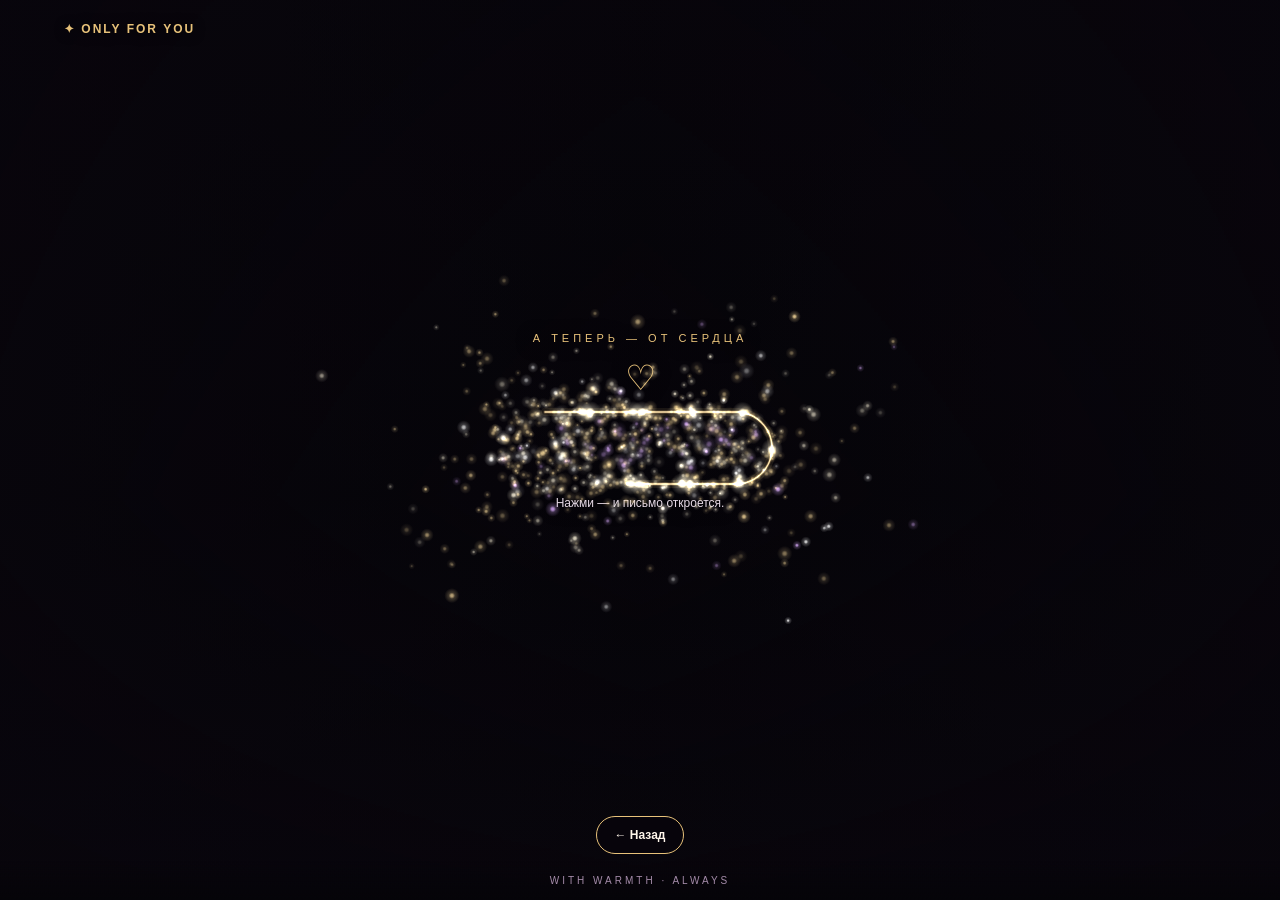
==== message.html @ cea83a6e "ПОЗДРАВЛЕНИЕ" ====
<!doctype html>
<html lang="ru">
<head>
<meta charset="utf-8">
<meta name="viewport" content="width=device-width,initial-scale=1">
<meta name="theme-color" content="#050408">
<title>Несколько слов ✦</title>
<link rel="icon" href="data:image/svg+xml,%3Csvg xmlns=%27http://www.w3.org/2000/svg%27 viewBox=%270 0 100 100%27%3E%3Ctext x=%2750%27 y=%2778%27 font-size=%2780%27 text-anchor=%27middle%27 fill=%27%23e8c27a%27%3E%E2%9C%A6%3C/text%3E%3C/svg%3E">
<link rel="stylesheet" href="style.css">
<script>document.documentElement.classList.add('js','js-intro');</script>
</head>
<body class="page-enter letter-page">
<!-- Слои снизу вверх: видео (z -3) → затемнение (z -2) → содержимое (z 10) → канвас частиц (z 11) → кнопки навигации (z 12) -->
<video id="bgDance" class="bg-dance-video" autoplay muted loop playsinline preload="auto" aria-hidden="true">
  <source src="media/dance.mp4" type="video/mp4">
</video>
<div class="bg-vignette" aria-hidden="true"></div>
<canvas id="letterParticles" aria-hidden="true"></canvas>
<div class="transition-curtain" aria-hidden="true"><span>✦</span></div>

<header class="top"><a class="brand" href="index.html">✦ ONLY FOR YOU</a></header>

<main class="letter-stage">

  <!-- Шаг 1: кнопка, которая проявляется из светящихся частиц -->
  <section class="gate" id="gate">
    <div class="eyebrow">А теперь — от сердца</div>
    <div class="ornament">♡</div>
    <button type="button" class="btn open-btn" id="openLetter">Открыть моё письмо <span>♡</span></button>
    <p class="hint gate-hint">Нажми — и письмо откроется.</p>
  </section>

  <!-- Шаг 2: конверт и письмо (всё — обычные HTML/SVG-элементы, анимируются из letter.js) -->
  <section class="scene" id="scene" aria-label="Письмо">
    <div class="letter-halo" id="letterHalo" aria-hidden="true"></div>
    <div class="rig" id="rig">

      <div class="env-part env-back" id="envBack" aria-hidden="true">
        <svg viewBox="0 0 440 300" preserveAspectRatio="none"><defs>
          <linearGradient id="gBack" x1="0" y1="0" x2="0" y2="1"><stop offset="0" stop-color="#2a0613"/><stop offset="1" stop-color="#4b1023"/></linearGradient>
        </defs><rect width="440" height="300" rx="8" fill="url(#gBack)"/></svg>
      </div>

      <div class="env-part env-glow" id="envGlow" aria-hidden="true"></div>

      <div class="env-part env-flap" id="envFlap" aria-hidden="true">
        <div class="flap-face flap-out">
          <svg viewBox="0 0 440 178" preserveAspectRatio="none"><defs>
            <linearGradient id="gFlap" x1="0" y1="0" x2="0" y2="1"><stop offset="0" stop-color="#a02649"/><stop offset=".55" stop-color="#78173b"/><stop offset="1" stop-color="#5a0f27"/></linearGradient>
            <linearGradient id="gFlapGloss" x1="0" y1="0" x2="1" y2="1"><stop offset="0" stop-color="#fff" stop-opacity=".16"/><stop offset=".45" stop-color="#fff" stop-opacity="0"/></linearGradient>
          </defs>
            <polygon points="0,0 440,0 220,178" fill="url(#gFlap)" stroke="rgba(232,194,122,.45)" stroke-width="1.3" stroke-linejoin="round"/>
            <polygon points="0,0 440,0 220,178" fill="url(#gFlapGloss)"/>
            <polygon points="16,6 424,6 220,162" fill="none" stroke="rgba(232,194,122,.26)" stroke-width="1" stroke-linejoin="round"/>
          </svg>
          <!-- сургучная печать с сердцем -->
          <div class="seal" id="envSeal">
            <svg viewBox="-40 -40 80 80"><defs>
              <radialGradient id="gWax" cx=".35" cy=".3" r=".9"><stop offset="0" stop-color="#e8465f"/><stop offset=".55" stop-color="#b3182f"/><stop offset="1" stop-color="#6e0a1f"/></radialGradient>
              <linearGradient id="gHeart" x1="0" y1="0" x2="1" y2="1"><stop offset="0" stop-color="#f6b4a8"/><stop offset=".5" stop-color="#d9566b"/><stop offset="1" stop-color="#9c1a38"/></linearGradient>
            </defs>
              <path d="M32.40,0.00 L32.48,1.46 L31.92,2.87 L31.11,4.21 L30.39,5.51 L29.86,6.81 L29.39,8.11 L28.79,9.36 L27.99,10.50 L27.07,11.57 L26.23,12.63 L25.57,13.76 L25.04,14.96 L24.43,16.13 L23.55,17.11 L22.41,17.87 L21.20,18.52 L20.24,19.35 L19.72,20.62 L19.57,22.40 L19.50,24.46 L19.15,26.36 L18.26,27.66 L16.85,28.20 L15.13,28.11 L13.38,27.79 L11.80,27.60 L10.40,27.71 L9.11,28.02 L7.82,28.32 L6.49,28.45 L5.16,28.42 L3.85,28.43 L2.57,28.61 L1.30,28.96 L0.00,29.30 L-1.32,29.40 L-2.63,29.18 L-3.90,28.82 L-5.20,28.67 L-6.61,28.97 L-8.20,29.72 L-9.93,30.55 L-11.62,30.96 L-13.05,30.54 L-14.09,29.25 L-14.76,27.42 L-15.26,25.55 L-15.86,24.03 L-16.70,22.99 L-17.77,22.28 L-18.90,21.63 L-19.93,20.85 L-20.84,19.92 L-21.70,18.96 L-22.66,18.07 L-23.76,17.27 L-24.89,16.43 L-25.87,15.46 L-26.59,14.31 L-27.12,13.06 L-27.73,11.85 L-28.64,10.75 L-29.88,9.71 L-31.16,8.60 L-32.01,7.31 L-32.05,5.82 L-31.21,4.23 L-29.82,2.68 L-28.45,1.28 L-27.60,0.00 L-27.46,-1.23 L-27.84,-2.51 L-28.35,-3.84 L-28.65,-5.20 L-28.64,-6.54 L-28.45,-7.85 L-28.27,-9.19 L-28.19,-10.58 L-28.10,-12.01 L-27.83,-13.40 L-27.26,-14.67 L-26.46,-15.81 L-25.64,-16.93 L-24.99,-18.15 L-24.50,-19.54 L-23.98,-20.95 L-23.13,-22.11 L-21.75,-22.75 L-19.91,-22.78 L-17.90,-22.45 L-16.12,-22.19 L-14.79,-22.41 L-13.93,-23.31 L-13.30,-24.72 L-12.65,-26.27 L-11.79,-27.57 L-10.68,-28.47 L-9.44,-29.04 L-8.15,-29.51 L-6.86,-30.05 L-5.56,-30.61 L-4.20,-31.03 L-2.80,-31.15 L-1.39,-30.98 L-0.00,-30.70 L1.37,-30.54 L2.75,-30.58 L4.15,-30.63 L5.51,-30.37 L6.74,-29.52 L7.76,-28.12 L8.61,-26.51 L9.46,-25.22 L10.53,-24.63 L11.95,-24.80 L13.67,-25.41 L15.51,-25.96 L17.19,-26.05 L18.57,-25.55 L19.64,-24.63 L20.58,-23.56 L21.53,-22.52 L22.53,-21.54 L23.48,-20.52 L24.25,-19.34 L24.78,-18.00 L25.18,-16.62 L25.64,-15.32 L26.25,-14.13 L26.93,-12.97 L27.44,-11.73 L27.53,-10.33 L27.19,-8.83 L26.68,-7.36 L26.48,-6.04 L26.99,-4.90 L28.25,-3.83 L29.94,-2.69 L31.49,-1.41 Z" fill="url(#gWax)"/>
              <circle r="23" fill="none" stroke="rgba(255,205,190,.35)" stroke-width="1.3"/>
              <circle r="24.6" fill="none" stroke="rgba(60,0,12,.45)" stroke-width="1"/>
              <path d="M0,13 C-19,-1 -15,-17 -6.5,-15 C-2.6,-14 0,-10 0,-7.5 C0,-10 2.6,-14 6.5,-15 C15,-17 19,-1 0,13 Z" fill="url(#gHeart)" stroke="rgba(70,0,16,.55)" stroke-width="1"/>
              <path d="M-9,-10 C-12,-6 -11,-3 -8,0" fill="none" stroke="rgba(255,240,230,.55)" stroke-width="1.4" stroke-linecap="round"/>
            </svg>
          </div>
        </div>
        <div class="flap-face flap-in">
          <svg viewBox="0 0 440 178" preserveAspectRatio="none"><defs>
            <linearGradient id="gFlapIn" x1="0" y1="0" x2="0" y2="1"><stop offset="0" stop-color="#d7a6a0"/><stop offset="1" stop-color="#ecd0c4"/></linearGradient>
            <pattern id="pLiner" width="12" height="12" patternUnits="userSpaceOnUse" patternTransform="rotate(45)"><line x1="0" y1="0" x2="0" y2="12" stroke="rgba(122,30,60,.13)" stroke-width="1"/></pattern>
          </defs>
            <polygon points="0,0 440,0 220,178" fill="url(#gFlapIn)" stroke="rgba(232,194,122,.45)" stroke-width="1.2" stroke-linejoin="round"/>
            <polygon points="0,0 440,0 220,178" fill="url(#pLiner)"/>
          </svg>
        </div>
      </div>

      <!-- ===== ПИСЬМО. Лежит между задней стенкой и передним карманом конверта ===== -->
      <div class="sheet" id="sheet">
        <div class="sheet-paper" id="sheetPaper">
          <div class="sheet-creases" aria-hidden="true"></div>
          <!-- ТЕКСТ ПИСЬМА: перенесён из прежней message.html без изменений. Меняйте текст только здесь. -->
          <article class="letter-text" id="letterText">
            <div class="l-heart" data-deco aria-hidden="true">♡</div>
            <h2 data-rv>Есть вещи,<br>которые хочется <em>сказать.</em></h2>
            <div class="l-orn" data-deco aria-hidden="true">✦</div>
            <p data-rv>Пусть в твоей жизни будет больше поводов улыбаться, рядом будут искренние люди, а каждый новый год приносит спокойствие, радость и исполнение добрых желаний.</p>
            <p data-rv>Пусть этот маленький сюрприз напомнит тебе, что ты заслуживаешь самого тёплого отношения и самых светлых моментов.</p>
          </article>
        </div>
      </div>

      <div class="env-part env-front" id="envFront" aria-hidden="true">
        <svg viewBox="0 0 440 300" preserveAspectRatio="none"><defs>
          <linearGradient id="gPL" x1="0" y1="0" x2="1" y2=".7"><stop offset="0" stop-color="#7d1937"/><stop offset="1" stop-color="#58102a"/></linearGradient>
          <linearGradient id="gPR" x1="1" y1="0" x2="0" y2=".7"><stop offset="0" stop-color="#6f1332"/><stop offset="1" stop-color="#4d0b22"/></linearGradient>
          <linearGradient id="gPB" x1="0" y1="0" x2="0" y2="1"><stop offset="0" stop-color="#93244a"/><stop offset="1" stop-color="#60102b"/></linearGradient>
          <linearGradient id="gPGloss" x1="0" y1="0" x2="1" y2="1"><stop offset="0" stop-color="#fff" stop-opacity=".13"/><stop offset=".5" stop-color="#fff" stop-opacity="0"/></linearGradient>
          <clipPath id="cFront"><rect width="440" height="300" rx="8"/></clipPath>
        </defs>
          <g clip-path="url(#cFront)">
            <polygon points="0,0 220,165 0,300" fill="url(#gPL)"/>
            <polygon points="440,0 440,300 220,165" fill="url(#gPR)"/>
            <polygon points="0,300 220,165 440,300" fill="url(#gPB)"/>
            <polygon points="0,300 220,165 440,300" fill="url(#gPGloss)"/>
            <path d="M0 300 L220 165 L440 300" fill="none" stroke="rgba(255,222,200,.22)" stroke-width="1.2"/>
            <path d="M0 0 L220 165 L0 300" fill="none" stroke="rgba(0,0,0,.20)" stroke-width="1"/>
            <path d="M440 0 L220 165 L440 300" fill="none" stroke="rgba(0,0,0,.20)" stroke-width="1"/>
          </g>
          <rect x=".6" y=".6" width="438.8" height="298.8" rx="8" fill="none" stroke="rgba(232,194,122,.38)" stroke-width="1.2"/>
        </svg>
      </div>

      <div class="env-part env-shadow" id="envShadow" aria-hidden="true"></div>
    </div>
  </section>
</main>

<nav class="letter-actions" id="letterActions" aria-label="Навигация">
  <a class="btn ghost" href="index.html">← Назад</a>
  <button type="button" class="btn ghost after" id="again" disabled>Читать ещё раз <span>↻</span></button>
  <a class="btn after" href="final.html">Остался последний шаг <span>↗</span></a>
</nav>
<div class="footer">WITH WARMTH · ALWAYS</div>

<script src="video-sync.js"></script>
<script src="letter.js"></script>
</body>
</html>
---- style.css ----
:root{--bg:#100b14;--panel:#1b111f;--gold:#e8c27a;--cream:#fff6eb;--muted:#c9b9c9}*{box-sizing:border-box}body{margin:0;background:radial-gradient(ellipse at 50% 0,#39213c 0,#160e1b 48%,#09070d 100%);color:var(--cream);font-family:Georgia,'Times New Roman',serif;min-height:100vh}a{color:inherit;text-decoration:none}.top{display:flex;justify-content:space-between;align-items:center;padding:22px clamp(18px,5vw,70px);font:12px Arial,sans-serif;letter-spacing:2px;color:var(--gold)}.brand{font-weight:bold}main{width:min(960px,92vw);margin:0 auto;min-height:78vh;display:flex;align-items:center;justify-content:center;text-align:center;padding:38px 0 70px}.panel{width:100%;border:1px solid #9e784b55;background:#130d19b8;border-radius:26px;padding:clamp(28px,6vw,70px);box-shadow:0 25px 90px #0007;position:relative;overflow:hidden}.eyebrow{font:11px Arial,sans-serif;letter-spacing:4px;color:var(--gold);text-transform:uppercase}.ornament{color:var(--gold);font-size:35px;margin:20px}.panel h1,.panel h2{font-weight:normal;font-size:clamp(36px,7vw,72px);line-height:1.05;margin:18px 0}.panel h1 em,.panel h2 em{color:var(--gold);font-weight:normal}.copy{color:var(--muted);font:16px/1.8 Arial,sans-serif;max-width:610px;margin:20px auto 30px}.btn{display:inline-flex;align-items:center;gap:20px;padding:16px 24px;border:1px solid var(--gold);border-radius:999px;background:linear-gradient(120deg,#d6ae6c,#f6e3b4);color:#211421;font: bold 13px Arial,sans-serif;cursor:pointer;transition:.2s}.btn:hover{transform:translateY(-2px);box-shadow:0 8px 35px #d6ae6c55}.ghost{background:transparent;color:var(--cream);margin-left:8px}.hint{font:12px/1.7 Arial,sans-serif;color:var(--muted)}.flower{font-size:60px;color:var(--gold);margin:15px}.footer{position:fixed;bottom:0;left:0;right:0;text-align:center;padding:14px;background:linear-gradient(transparent,#09070dee);font:10px Arial,sans-serif;letter-spacing:3px;color:#a58caa}@media(max-width:600px){.top{padding:18px}.panel{padding:28px 18px}.btn{margin:6px}.copy{font-size:14px}}


/* Smooth scene transition */
body{opacity:1;transition:opacity .55s ease,filter .55s ease;overflow-x:hidden}
.page-enter{animation:pageReveal .8s cubic-bezier(.22,.7,.25,1) both}
@keyframes pageReveal{from{opacity:0}to{opacity:1}}
.transition-curtain{position:fixed;inset:0;z-index:50;display:flex;align-items:center;justify-content:center;background:radial-gradient(ellipse at center,#3c2140 0,#100b14 68%);opacity:0;pointer-events:none;transition:opacity .68s ease}
.transition-curtain span{color:var(--gold);font-size:clamp(42px,8vw,90px);text-shadow:0 0 45px #e8c27a99;transform:scale(.5) rotate(-35deg);opacity:0}
.page-leaving{overflow:hidden;opacity:0;filter:blur(7px);transform:scale(1.025)}
.page-leaving .transition-curtain{opacity:1}
.page-leaving .transition-curtain span{animation:starBloom .65s ease forwards}
@keyframes starBloom{50%{opacity:1;transform:scale(1.15) rotate(0)}100%{opacity:0;transform:scale(1.8) rotate(35deg)}}
.landing-hint{margin-top:17px;margin-bottom:0;font-size:12px}
.start-btn{min-width:245px;justify-content:center}
@media(prefers-reduced-motion:reduce){*,*::before,*::after{animation-duration:.01ms!important;transition-duration:.01ms!important;scroll-behavior:auto!important}}


/* Full-screen dance background (shared by index.html and message.html) */
.bg-dance-video{position:fixed;top:calc(50% + 6vh);left:50%;width:200%;height:200%;object-fit:cover;object-position:center;transform:translate(-50%,-50%);transform-origin:center center;z-index:-3;filter:brightness(.48) saturate(.78);}
.bg-vignette{position:fixed;inset:0;z-index:-2;pointer-events:none;background:linear-gradient(90deg,rgba(9,6,13,.72),rgba(9,6,13,.22) 50%,rgba(9,6,13,.72)),linear-gradient(0deg,rgba(9,6,13,.75),transparent 45%,rgba(9,6,13,.45))}
@media(max-width:600px){.bg-dance-video{object-position:center}}

/* ==========================================================================
   Landing screen (index.html) - independent layers, bottom to top:
     -3  .landing-bg-video     background video (200% x 200%, +6vh, dimmed; rule above)
     -2  .landing-video-shade  dark overlay on top of the video
     10  .top / main / .footer page content (real HTML button lives here)
     11  #introParticles       particle canvas, never intercepts the mouse
   ========================================================================== */
.landing-page{
  position:relative;
  isolation:isolate;                 /* keeps the z-index:-3 video inside the page */
  min-height:100vh;min-height:100svh;
  overflow-x:hidden;overflow-y:auto; /* scrolls only if the window is really too short */
  background:#050408;
}
.landing-page.page-enter{animation:landingPageFade .55s ease both}
@keyframes landingPageFade{from{opacity:0}to{opacity:1}}

.landing-page .landing-bg-video{max-width:none;pointer-events:none}

.landing-page .landing-video-shade{
  position:fixed;inset:0;z-index:-2;pointer-events:none;
  background:
    linear-gradient(90deg,rgba(5,4,8,.72),rgba(5,4,8,.18) 50%,rgba(5,4,8,.72)),
    linear-gradient(0deg,rgba(5,4,8,.70),rgba(5,4,8,.10) 48%,rgba(5,4,8,.58));
}

.landing-page .top,
.landing-page main,
.landing-page .footer{z-index:10}
.landing-page .top,
.landing-page main{position:relative}
.landing-page .top{text-shadow:0 1px 12px #000}
.landing-page main{
  width:min(960px,92vw);
  min-height:calc(100vh - 58px);min-height:calc(100svh - 58px);
  margin:0 auto;display:flex;align-items:center;justify-content:center;
  text-align:center;padding:20px 0 56px;
}
.landing-page .panel{
  width:100%;max-width:850px;
  padding:clamp(26px,5vw,64px);
  position:relative;overflow:visible;
  background:rgba(7,5,10,.32);
  border:1px solid rgba(232,194,122,.20);border-radius:28px;
  box-shadow:0 20px 80px rgba(0,0,0,.14);
  backdrop-filter:blur(2px);-webkit-backdrop-filter:blur(2px);
}
.landing-page .eyebrow,
.landing-page .ornament,
.landing-page .panel h1,
.landing-page .copy,
.landing-page .landing-hint{
  text-shadow:0 2px 18px rgba(0,0,0,.85);
  animation:landingTextIn .85s ease both;
}
.landing-page .eyebrow{animation-delay:.10s}
.landing-page .ornament{animation-delay:.22s}
.landing-page .panel h1{animation-delay:.34s}
.landing-page .copy{animation-delay:.46s}
.landing-page .landing-hint{animation-delay:.58s}
@keyframes landingTextIn{
  from{opacity:0;transform:translateY(16px);filter:blur(5px)}
  to{opacity:1;transform:translateY(0);filter:blur(0)}
}
.landing-page .panel h1{font-size:clamp(38px,6.5vw,72px);line-height:1.05}
.landing-page .copy{color:#f2e8f2;max-width:610px}

/* Real <a> button. It is hidden ONLY while the particle intro runs (html.js-intro). */
.landing-page .start-btn,
.letter-page .open-btn{
  position:relative;z-index:12;min-width:245px;justify-content:center;
  opacity:1;pointer-events:auto;transform:translateY(0) scale(1);filter:none;
  transition:opacity .9s ease,transform .9s cubic-bezier(.2,.8,.2,1),filter .9s ease,box-shadow .6s ease;
}
html.js-intro .landing-page .start-btn:not(.is-visible),
html.js-intro .letter-page .open-btn:not(.is-visible){
  opacity:0;pointer-events:none;
  transform:translateY(14px) scale(.88);filter:blur(8px);
  /* fail-open: if the script ever dies, the button still shows up by itself */
  animation:introFailOpen .01s linear 7s forwards;
}
@keyframes introFailOpen{to{opacity:1;pointer-events:auto;transform:none;filter:none}}
.landing-page .start-btn.is-visible,
.letter-page .open-btn.is-visible{
  opacity:1;pointer-events:auto;transform:translateY(0) scale(1);filter:blur(0);
  box-shadow:0 0 26px rgba(232,194,122,.62),0 0 72px rgba(205,160,230,.28);
  animation:buttonPulse 2.4s ease-in-out 1s 2;
}
@keyframes buttonPulse{
  0%,100%{box-shadow:0 0 24px rgba(232,194,122,.46),0 0 46px rgba(205,160,230,.16)}
  50%{box-shadow:0 0 36px rgba(255,230,177,.88),0 0 84px rgba(205,160,230,.42)}
}
.landing-page .start-btn:hover,
.letter-page .open-btn.is-visible:not(:disabled):hover{transform:translateY(-2px) scale(1.02)}

/* Particle canvas: above the content, below nothing, transparent to clicks */
.landing-page #introParticles{
  position:fixed;inset:0;width:100%;height:100%;z-index:11;
  display:block;pointer-events:none;opacity:1;
  transition:opacity 1.2s ease;
}
.landing-page #introParticles.is-fading{opacity:0}
.landing-page #introParticles.is-done{visibility:hidden}

.landing-page .transition-curtain{z-index:50}
.landing-page .footer{background:linear-gradient(transparent,rgba(5,4,8,.82))}
/* leaving animation must not put transform/filter on <body> (it would re-anchor the fixed video) */
.landing-page.page-leaving,
.letter-page.page-leaving{filter:none;transform:none;overflow:hidden}

@media(max-width:600px){
  .landing-page .panel{padding:26px 18px;background:rgba(7,5,10,.50)}
  .landing-page .copy{font-size:14px}
  .landing-page .start-btn{min-width:220px}
}
@media(prefers-reduced-motion:reduce){
  .landing-page .eyebrow,.landing-page .ornament,.landing-page .panel h1,
  .landing-page .copy,.landing-page .landing-hint{animation:none}
  /* the generic reduced-motion rule above squashes every transition to .01ms; keep the button reveal */
  .landing-page .start-btn,.letter-page .open-btn{transition-duration:.9s!important}
  .landing-page #introParticles{transition-duration:1.2s!important}
}

/* Low screens (phone in landscape, small windows): compact panel so the button stays on screen */
@media(max-height:600px){
  .landing-page .top{padding-top:10px;padding-bottom:10px}
  .landing-page main{min-height:calc(100vh - 34px);min-height:calc(100svh - 34px);padding:8px 0 44px}
  .landing-page .panel{padding:16px clamp(18px,5vw,40px)}
  .landing-page .ornament,.landing-page .landing-hint{display:none}
  .landing-page .panel h1{font-size:clamp(24px,7vh,40px);margin:8px 0}
  .landing-page .copy{font-size:13px;line-height:1.5;margin:8px auto 14px}
}


/* ==========================================================================
   Letter page (message.html): видео → затемнение → [содержимое z10] → канвас частиц z11 → навигация z12
   Видео и затемнение берутся из общих правил .bg-dance-video / .bg-vignette выше (те же 200% / +6vh / brightness .48).
   Кнопка #openLetter использует те же правила, что и кнопка первой страницы (см. общие селекторы выше).
   ========================================================================== */
.letter-page{
  position:relative;isolation:isolate;height:100vh;overflow:hidden;background:#050408;
  --reserve:112px;                                   /* место под кнопки навигации внизу */
  --ew:min(440px,80vw);--eh:calc(var(--ew)*.682);    /* размер конверта */
  --sw:min(580px,92vw);                              /* ширина письма */
  --stage-h:calc(100vh - 58px - var(--reserve));
  --sheet-max-h:calc(var(--stage-h) - 30px);
}
@supports (height:100svh){.letter-page{height:100svh;--stage-h:calc(100svh - 58px - var(--reserve))}}
.letter-page .bg-dance-video{max-width:none;pointer-events:none}
.letter-page .top{position:relative;z-index:10;text-shadow:0 1px 12px #000}
.letter-page .footer{z-index:9;pointer-events:none;background:linear-gradient(transparent,rgba(5,4,8,.82))}

.letter-page .letter-stage{
  overflow-x:clip;                                   /* ничто (ореол, тени, перо клапана) не расширяет страницу на телефоне */
  position:relative;z-index:10;width:100%;max-width:none;margin:0;padding:0;min-height:0;
  height:var(--stage-h);display:grid;place-items:center;
}
.letter-page #letterParticles{position:fixed;inset:0;width:100%;height:100%;z-index:11;display:block;pointer-events:none}

/* ---- кнопка ---- */
.gate{grid-area:1/1;position:relative;z-index:2;display:flex;flex-direction:column;align-items:center;text-align:center;padding:0 18px}
.gate .eyebrow,.gate .ornament,.gate .gate-hint{text-shadow:0 2px 18px rgba(0,0,0,.85);animation:landingTextIn .85s ease both}
.gate .ornament{animation-delay:.18s;margin:14px 0 22px}
.gate .gate-hint{animation-delay:.5s;margin:18px 0 0;font-size:12px;color:#e6d9e6}
.letter-page .open-btn{font-size:14px;padding:18px 30px}
.letter-page .open-btn:disabled{cursor:default}

/* ---- сцена с конвертом ---- */
.scene{grid-area:1/1;position:relative;z-index:3;width:var(--ew);height:var(--eh);perspective:1400px;pointer-events:none}
.js .scene:not(.is-on){visibility:hidden}
.scene.is-read .sheet{pointer-events:auto}
.rig{position:absolute;inset:0;z-index:1;perspective:900px}
.letter-halo{position:absolute;left:50%;top:50%;z-index:0;width:min(calc(var(--sw)*1.6),100vw);height:calc(var(--sheet-max-h)*1.2);
  transform:translate(-50%,-50%);opacity:0;pointer-events:none;
  background:radial-gradient(ellipse at center,rgba(255,196,140,.32),rgba(232,140,190,.13) 46%,transparent 72%)}

/* слои конверта: back 1 → открытый клапан 2 → письмо 3 → передний карман 4 → закрытый клапан 5 → письмо над всем 6 */
.env-part{position:absolute;pointer-events:none}
.env-back,.env-front{inset:0}
.env-back{z-index:1;filter:drop-shadow(0 16px 26px rgba(0,0,0,.55))}
.env-front{z-index:4}
.env-back svg,.env-front svg,.flap-face svg{display:block;width:100%;height:100%}
.env-glow{z-index:1;left:12%;top:8%;width:76%;height:70%;opacity:0;mix-blend-mode:screen;
  background:radial-gradient(ellipse at 50% 55%,rgba(255,214,150,.85),rgba(255,170,120,.30) 45%,transparent 72%)}
.env-flap{z-index:5;left:0;top:0;width:100%;height:59.4%;transform-origin:50% 0}
.env-flap.is-open{z-index:2}
.flap-face{position:absolute;inset:0}
.flap-face svg{filter:drop-shadow(0 3px 5px rgba(0,0,0,.45))}
.flap-in{display:none}
.env-flap.is-open .flap-out{display:none}
.env-flap.is-open .flap-in{display:block}
.seal{position:absolute;left:50%;top:84%;width:calc(var(--ew)*.135);aspect-ratio:1;transform:translate(-50%,-50%)}
.seal svg{display:block;width:100%;height:100%;filter:drop-shadow(0 3px 5px rgba(0,0,0,.6))}
.env-shadow{z-index:0;left:6%;right:6%;bottom:-11%;height:17%;opacity:.7;filter:blur(12px);
  background:radial-gradient(ellipse at center,rgba(0,0,0,.72),transparent 70%)}

/* ---- лист письма ---- */
.sheet{position:absolute;left:50%;top:0;z-index:3;width:var(--sw);transform-origin:50% 0;
  filter:drop-shadow(0 18px 32px rgba(0,0,0,.55)) drop-shadow(0 0 24px rgba(255,205,140,.16))}
.sheet-paper{
  position:relative;max-height:var(--sheet-max-h);overflow-x:hidden;overflow-y:auto;
  padding:clamp(26px,5.4vw,52px) clamp(22px,5.8vw,54px);
  border-radius:4px;color:#3d2230;scrollbar-width:thin;scrollbar-color:rgba(150,100,60,.4) transparent;
  background:
    radial-gradient(ellipse at 18% 0,rgba(255,255,255,.55),transparent 55%),
    radial-gradient(ellipse at 100% 100%,rgba(190,140,90,.24),transparent 55%),
    linear-gradient(172deg,#fcf1de,#f4e2c6 58%,#ebd3ae);
  box-shadow:inset 0 0 0 1px rgba(160,110,60,.28),inset 0 0 46px rgba(150,100,50,.20);
}
.sheet-creases{position:absolute;left:0;right:0;top:0;height:100%;pointer-events:none;z-index:2;mix-blend-mode:multiply;
  background:
    linear-gradient(180deg,transparent calc(33.3% - 14px),rgba(110,70,40,.16) 33.3%,transparent calc(33.3% + 14px)),
    linear-gradient(180deg,transparent calc(66.6% - 14px),rgba(110,70,40,.16) 66.6%,transparent calc(66.6% + 14px))}
.letter-text{position:relative;z-index:1;text-align:left}
.l-heart,.l-orn{text-align:center;color:#b3844a}
.l-heart{font-size:24px;line-height:1;margin-bottom:8px}
.l-orn{font-size:14px;letter-spacing:10px;margin:14px 0 20px;padding-left:10px}
.letter-text h2{margin:0;text-align:center;font:normal clamp(25px,5.4vw,40px)/1.14 Georgia,'Times New Roman',serif;color:#4e1228}
.letter-text h2 em{color:#a32b53;font-style:italic}
.letter-text p{margin:0 0 1.05em;font:clamp(15px,2.3vw,18.5px)/1.85 Georgia,'Times New Roman',serif;color:#3d2230;text-wrap:pretty}
.letter-text p:last-child{margin-bottom:0}
.letter-text .w{display:inline-block}
.js .letter-text:not(.is-shown) .w,
.js .letter-text:not(.is-shown) [data-deco]{opacity:0}

/* ---- нижние кнопки ---- */
.letter-actions{position:fixed;left:0;right:0;bottom:46px;z-index:12;display:flex;flex-wrap:wrap;gap:10px;justify-content:center;align-items:center;padding:0 14px;pointer-events:none}
.letter-actions>*{pointer-events:auto}
.letter-actions .btn{margin:0;padding:11px 18px;font-size:12px;gap:12px}
.letter-actions .ghost{background:rgba(10,6,14,.46);-webkit-backdrop-filter:blur(4px);backdrop-filter:blur(4px)}
.letter-actions .ghost:disabled{opacity:.55;cursor:default}
.js .letter-actions .after{display:none}
.js .letter-actions.is-ready .after{display:inline-flex;animation:letterActionIn .9s ease both}
@keyframes letterActionIn{from{opacity:0;transform:translateY(8px)}to{opacity:1;transform:none}}

/* без JavaScript: просто показываем письмо */
html:not(.js) .gate,html:not(.js) .env-part,html:not(.js) .letter-halo{display:none}
html:not(.js) .scene{width:auto;height:auto;margin:0 auto}
html:not(.js) .rig{position:static}
html:not(.js) .sheet{position:relative;left:auto;transform:none;margin:0 auto}

@media(max-width:640px){
  .letter-page{--reserve:156px}
  .letter-actions{bottom:44px;gap:8px}
  .letter-actions .btn{padding:10px 14px;font-size:11px;gap:8px}
  .letter-page .open-btn{font-size:13px;padding:16px 24px}
}
@media(max-height:560px){
  .letter-page{--reserve:104px}.letter-actions{bottom:40px}.gate .ornament{margin:6px 0 12px}
  .sheet-paper{padding:16px 28px}
  .letter-text h2{font-size:clamp(20px,6.4vh,28px)}
  .letter-text p{font-size:14px;line-height:1.6;margin-bottom:.7em}
  .l-heart,.l-orn{display:none}
}


/* ==========================================================================
   Final page (final.html): вместо квадратной рамки — сердце.
   Контур рисуется одной линией (stroke-dashoffset), заливка проявляется следом
   (маска — толстая линия по тому же контуру), в конце сердце закрашено целиком.
   Размеры текста — в cqw (от ширины сердца), поэтому всё масштабируется вместе с ним.
   ========================================================================== */
.final-page{
  --ar:.9;                                   /* высота сердца / ширина */
  --draw:3.4s;                               /* длительность прорисовки линии */
  --ease:cubic-bezier(.45,.05,.3,1);
  overflow-x:hidden;
}
.final-page main{width:100%;max-width:none;min-height:0;display:block;padding:2px 0 70px;text-align:center}
.final-page .footer{pointer-events:none}

.heart-stage{
  position:relative;margin:0 auto;container-type:inline-size;
  aspect-ratio:10/9;
  width:min(820px,100vw,max(440px,calc((100vh - 200px)/var(--ar))));
}
@supports (height:100svh){
  .heart-stage{width:min(820px,100vw,max(440px,calc((100svh - 200px)/var(--ar))))}
}
.heart-svg{
  position:absolute;inset:0;width:100%;height:100%;overflow:visible;display:block;
  animation:heartGlow 2.6s ease-out 1.2s both, heartBreath 4.2s ease-in-out 5s infinite;
}
@keyframes heartGlow{
  from{filter:drop-shadow(0 0 0 rgba(222,60,105,0))}
  to{filter:drop-shadow(0 0 3.2cqw rgba(222,60,105,.50)) drop-shadow(0 0 .8cqw rgba(255,150,170,.25))}
}
@keyframes heartBreath{
  0%,100%{filter:drop-shadow(0 0 3.2cqw rgba(222,60,105,.50)) drop-shadow(0 0 .8cqw rgba(255,150,170,.25))}
  50%{filter:drop-shadow(0 0 4.4cqw rgba(235,80,120,.66)) drop-shadow(0 0 1cqw rgba(255,170,185,.34))}
}

/* контур: одна непрерывная линия, начинается с нуля (ничего не видно) */
.heart-line{
  stroke-dasharray:1 1;stroke-dashoffset:1;opacity:0;
  animation:
    heartDraw var(--draw) var(--ease) .25s forwards,
    heartLineIn .3s linear .25s forwards,
    heartLineSettle 1.6s ease 3.7s forwards;
  filter:drop-shadow(0 0 1.4px rgba(255,214,160,.9));
}
@keyframes heartDraw{to{stroke-dashoffset:0}}
@keyframes heartLineIn{to{opacity:1}}
@keyframes heartLineSettle{to{opacity:.55}}

/* маска заливки: толстая линия по тому же пути, чуть позже основной */
.heart-reveal{stroke-dasharray:1 1;stroke-dashoffset:1;animation:heartDraw var(--draw) var(--ease) .75s forwards}
/* пока маска не проявилась — заливки нет вовсе */
.heart-body{opacity:1}

/* «перо»: светящаяся точка бежит по контуру вместе с линией */
.heart-pen{opacity:0;display:none}
@supports (offset-path:path('M0 0')){
  .heart-pen{
    display:block;
    offset-path:path('M100 172 C40 128 6 92 6 54 C6 24 28 6 54 6 C74 6 92 17 100 36 C108 17 126 6 146 6 C172 6 194 24 194 54 C194 92 160 128 100 172 Z');
    offset-rotate:0deg;offset-distance:0%;
    filter:drop-shadow(0 0 3px #ffd9a0) drop-shadow(0 0 7px rgba(255,170,120,.9));
    animation:heartPen var(--draw) var(--ease) .25s forwards;
  }
}
@keyframes heartPen{
  0%{offset-distance:0%;opacity:1}
  96%{opacity:1}
  100%{offset-distance:100%;opacity:0}
}

/* содержимое внутри сердца */
.heart-content{
  position:absolute;left:50%;top:19%;bottom:22%;width:68%;transform:translateX(-50%);
  display:flex;flex-direction:column;align-items:center;justify-content:center;z-index:2;
  text-shadow:0 1px 10px rgba(60,0,20,.55);
}
.heart-content>*{opacity:0;animation:heartTextIn 1s ease both}
.heart-content .eyebrow{animation-delay:3.1s}
.heart-content .flower{animation-delay:3.3s}
.heart-content h2{animation-delay:3.5s}
.heart-content>.copy:not(#reply){animation-delay:3.8s}
.heart-content .btn{animation-delay:4.1s}
.heart-content #reply{animation:none;opacity:1}
@keyframes heartTextIn{from{opacity:0;transform:translateY(10px);filter:blur(4px)}to{opacity:1;transform:none;filter:none}}

.heart-content .eyebrow{font-size:max(9px,1.6cqw);letter-spacing:.34em;color:#ffdca4}
.heart-content .flower{font-size:max(20px,4.4cqw);line-height:1;margin:1cqw 0 .4cqw;color:#ffdca4}
.heart-content h2{font-size:max(26px,7.4cqw);line-height:1.04;margin:.6cqw 0 1.4cqw;color:#fff6eb}
.heart-content h2 em{color:#ffd98f}
.heart-content .copy{font-size:max(12.5px,2.2cqw);line-height:1.6;color:#fbe6ec;max-width:100%;margin:0 auto 2cqw}
.heart-content .btn{font-size:max(11.5px,1.8cqw);padding:max(11px,1.5cqw) max(18px,2.8cqw);gap:max(10px,1.6cqw);margin:0;text-shadow:none;box-shadow:0 4px 22px rgba(30,0,10,.35)}
.heart-content #reply{margin:2cqw auto 0;font-size:max(12px,2.1cqw);animation:replyIn .7s ease both}
@keyframes replyIn{from{opacity:0;transform:translateY(6px)}to{opacity:1;transform:none}}

/* навигация — под острием сердца, появляется, когда сердце готово */
.heart-nav{position:relative;z-index:3;margin:clamp(6px,1.6vw,18px) 0 0;display:flex;gap:10px;justify-content:center;flex-wrap:wrap;
  opacity:0;animation:heartTextIn 1s ease 4.4s both}
.heart-nav .btn{margin:0}

@media(max-width:640px){
  .final-page{--ar:1.4}
  .heart-stage{aspect-ratio:5/7;width:100vw}
  .heart-content{top:22%;bottom:19%;width:66%}
  .heart-content .flower{display:none}
  .heart-content h2{font-size:clamp(25px,8.2cqw,34px);margin:1.4cqw 0 3cqw}
  .heart-content .copy{font-size:clamp(12.5px,3.3cqw,15px);line-height:1.5;margin-bottom:3.4cqw}
  .heart-content .eyebrow{font-size:10px}
  .heart-content .btn{font-size:12px;padding:11px 18px;gap:10px}
  .heart-content #reply{font-size:clamp(12px,3.2cqw,14px);margin-top:3cqw}
}
@media(prefers-reduced-motion:reduce){
  .final-page .heart-svg,.final-page .heart-line,.final-page .heart-reveal,.final-page .heart-pen,
  .final-page .heart-content>*,.final-page .heart-nav{animation-delay:0s!important;animation-iteration-count:1!important}
}
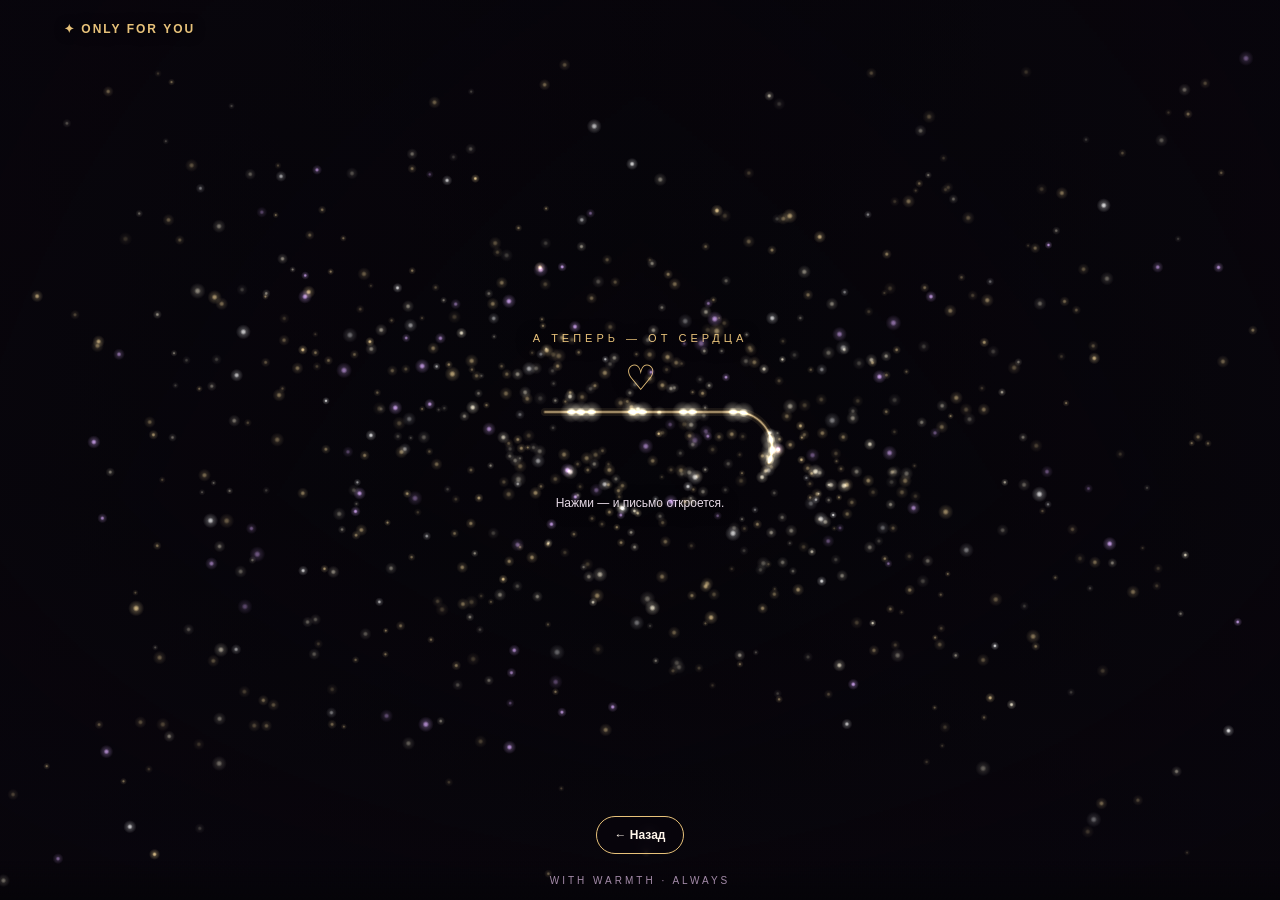
==== commit b1caaa72: "Add files via upload" ====
--- a/message.html
+++ b/message.html
@@ -85,10 +85,12 @@
           <!-- ТЕКСТ ПИСЬМА: перенесён из прежней message.html без изменений. Меняйте текст только здесь. -->
           <article class="letter-text" id="letterText">
             <div class="l-heart" data-deco aria-hidden="true">♡</div>
-            <h2 data-rv>Есть вещи,<br>которые хочется <em>сказать.</em></h2>
+            <h2 data-rv>Дорогая  ,<br> <em>Раяна.</em></h2>
             <div class="l-orn" data-deco aria-hidden="true">✦</div>
-            <p data-rv>Пусть в твоей жизни будет больше поводов улыбаться, рядом будут искренние люди, а каждый новый год приносит спокойствие, радость и исполнение добрых желаний.</p>
-            <p data-rv>Пусть этот маленький сюрприз напомнит тебе, что ты заслуживаешь самого тёплого отношения и самых светлых моментов.</p>
+            <p data-rv>Дала декъал йойла хьо Дала дукха яха йойла хьо Пусть Всевышний оберегает тебя от всего плохого, дарует баракат во всём, что ты делаешь, и ведёт тебя только к тому, что принесёт добро твоему сердцу.</p>
+            <p data-rv>Желаю, чтобы твои самые светлые мечты сбывались, а впереди тебя ждали только хорошие события.
+
+Оставайся такой же прекрасной, искренней и особенной. Пусть в твоей жизни будет много поводов для улыбки, а сердце всегда будет наполнено теплом и спокойствием. 🤍.</p>
           </article>
         </div>
       </div>
--- a/style.css
+++ b/style.css
@@ -17,7 +17,7 @@
 
 
 /* Full-screen dance background (shared by index.html and message.html) */
-.bg-dance-video{position:fixed;top:calc(50% + 6vh);left:50%;width:200%;height:200%;object-fit:cover;object-position:center;transform:translate(-50%,-50%);transform-origin:center center;z-index:-3;filter:brightness(.48) saturate(.78);}
+.bg-dance-video{position:fixed;top:calc(90% + 6vh);left:50%;width:200%;height:200%;object-fit:cover;object-position:center;transform:translate(-50%,-50%);transform-origin:center center;z-index:-3;filter:brightness(.48) saturate(.78);}
 .bg-vignette{position:fixed;inset:0;z-index:-2;pointer-events:none;background:linear-gradient(90deg,rgba(9,6,13,.72),rgba(9,6,13,.22) 50%,rgba(9,6,13,.72)),linear-gradient(0deg,rgba(9,6,13,.75),transparent 45%,rgba(9,6,13,.45))}
 @media(max-width:600px){.bg-dance-video{object-position:center}}
 
